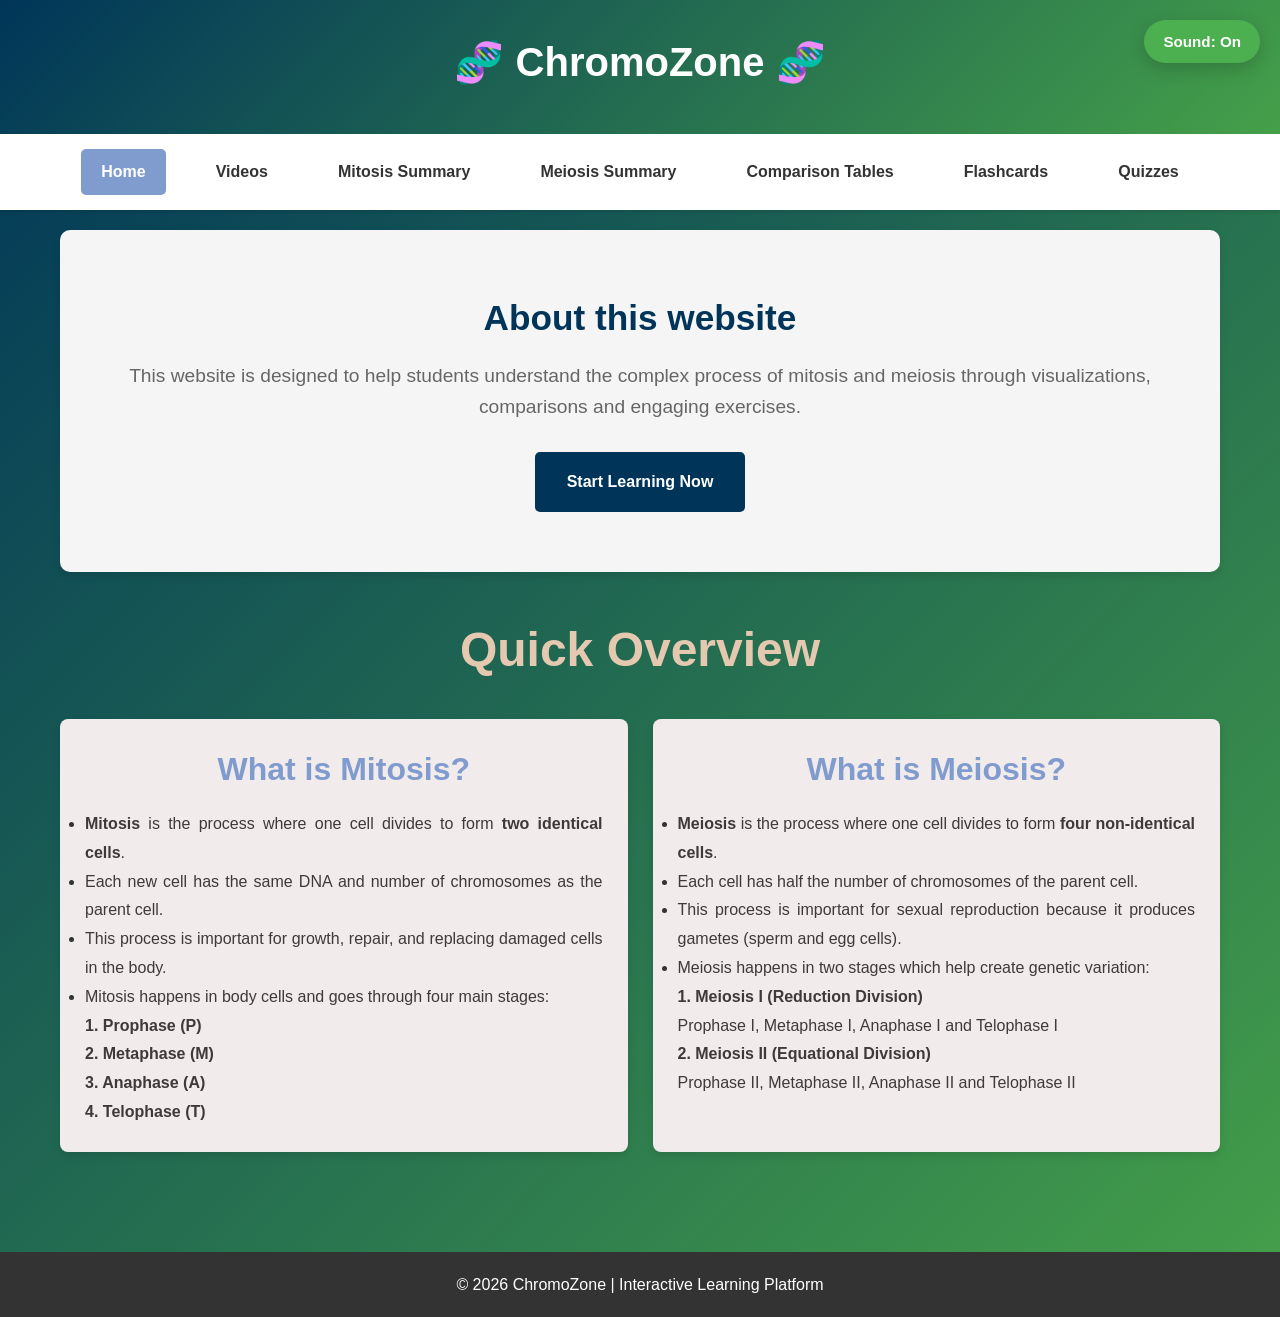
==== index.html @ c739baac "first commit" ====
<!DOCTYPE html>
<html lang="en">
<head>
    <meta charset="UTF-8">
    <meta name="viewport" content="width=device-width, initial-scale=1.0">
    <title>ChromoZone - Interactive Learning</title>
    <link rel="stylesheet" href="style.css">
</head>
<body>
    <header>
        <h1>🧬 ChromoZone 🧬</h1>
    </header>

    <nav>
        <a href="index.html"class="active">Home</a>
        <a href="video.html">Videos</a>
        <a href="mitosis.html">Mitosis Summary</a>
        <a href="meiosis.html">Meiosis Summary</a>
        <a href="comparison.html">Comparison Tables</a>
        <a href="flashcard.html">Flashcards</a>
        <a href="exercise.html">Quizzes</a>
    </nav>

    <main>
        <section class="hero">
            <div class="hero-content">
                <h2>About this website</h2>
                <p>This website is designed to help students understand the complex process of mitosis and meiosis through visualizations, comparisons and engaging exercises.</p>
            <div class="cta-buttons">
                    <a href="video.html" class="btn btn-primary">Start Learning Now</a>
            </section>

        <section class="quick-info">
            <h2>Quick Overview</h2>
            <div class="info-grid">
                <div class="info-box">
                    <h4 style="text-align: center;font-size: 2em;"><strong>What is Mitosis?</strong></h4>
                    <ul>
                        <li><p><strong>Mitosis</strong> is the process where one cell divides to form <strong>two identical cells</strong>.</p></li>
                        <li><p>Each new cell has the same DNA and number of chromosomes as the parent cell.</p></li>
                        <li><p>This process is important for growth, repair, and replacing damaged cells in the body.</p></li>
                        <li><p>Mitosis happens in body cells and goes through four main stages:</p></li>
                        <p><strong>1. Prophase (P)</strong></p>
                        <p><strong>2. Metaphase (M)</strong></p>
                        <p><strong>3. Anaphase (A)</strong></p>
                        <p><strong>4. Telophase (T)</strong></p>
                    </ul>
                </div>
                
                <div class="info-box">
                    <h4 style="text-align: center;font-size: 2em;"><strong>What is Meiosis?</strong></h4>
                     <ul>
                        <li><p><strong>Meiosis</strong> is the process where one cell divides to form <strong>four non-identical cells</strong>.</p></li>
                        <li><p>Each cell has half the number of chromosomes of the parent cell.</p></li>
                        <li><p>This process is important for sexual reproduction because it produces gametes (sperm and egg cells).</p></li>
                        <li><p>Meiosis happens in two stages which help create genetic variation:</p></li>
                        <p><strong>1. Meiosis I (Reduction Division)</strong></p>
                        <p>Prophase I, Metaphase I, Anaphase I and Telophase I</p>
                        <p><strong>2. Meiosis II (Equational Division)</strong></p>
                        <p>Prophase II, Metaphase II, Anaphase II and Telophase II</p>

                    </ul>
                </div>
            </div>
        </section>
    </main>

    <footer>
        <p>&copy; 2026 ChromoZone | Interactive Learning Platform</p>
    </footer>
    <script src="script.js"></script>
</body>
</html>
---- style.css ----
* {
    margin: 0;
    padding: 0;
    box-sizing: border-box;
}

:root {
    --primary-color: #003559;
    --secondary-color: #809bce;
    --accent-color: #e4c9b0;
    --dark-color: #333;
    --light-color: #f5f5f5;
    --success: #82bcc4;
    --warning: #ff9800;
    --danger: #f44336;
    --info: #2196F3;
}

body {
    margin: 0;
    font-family: 'Segoe UI', Tahoma, Geneva, Verdana, sans-serif;
    background: linear-gradient(135deg, var(--primary-color), #45A049);
    color: var(--dark-color);
    line-height: 1.6;
}

header {
    background: linear-gradient(135deg, var(--primary-color), #45a049);
    color: white;
    padding: 30px 20px;
    text-align: center;
    box-shadow: 0 4px 6px rgba(0,0,0,0.1);
}

header h1 {
    font-size: 2.5em;
    margin-bottom: 10px;
}

/* full-screen centered title with zoom animation (used by starter.html) */
.fullscreen-center {
    position: relative;
    width: 100vw;
    height: 100vh;
    background: linear-gradient(rgba(0, 0, 0, 0.3), rgba(0, 0, 0, 0.3)), url('https://upload.wikimedia.org/wikipedia/commons/thumb/1/1a/Meiosis_Overview.svg/1200px-Meiosis_Overview.svg.png');
    background-size: cover;
    background-position: center;
    background-attachment: fixed;
    display: flex;
    align-items: center;
    justify-content: center;
}

.zoom-heading {
    font-size: 4em;
    color: white;
    text-align: center;
    animation: zoomPulse 2.5s ease-in-out infinite;
}

/* center the content inside fullscreen container */
.center-content {
    text-align: center;
}

/* starter page button styling */
.explore-btn {
    margin-top: 1.5rem;
    font-size: 1.2rem;
    padding: 0.75rem 1.5rem;
}

@keyframes zoomPulse {
    0%, 100% { 
        transform: scale(1); 
        text-shadow: 0 0 10px rgba(255, 255, 255, 0.3);
        color: white;
        font-weight: 600;
    }
    50% { 
        transform: scale(1.15); 
        text-shadow: 0 0 30px rgba(0, 255, 242, 0.8), 0 0 60px rgba(100, 166, 211, 0.6);
        color: #ececec;
        font-weight: 700;
    }
}

header p {
    font-size: 1.1em;
    opacity: 0.9;
}

nav {
    background: white;
    padding: 15px 0;
    display: flex;
    justify-content: center;
    gap: 30px;
    box-shadow: 0 2px 4px rgba(0,0,0,0.1);
    flex-wrap: wrap;
}

nav a {
    text-decoration: none;
    font-weight: bold;
    color: var(--dark-color);
    padding: 10px 20px;
    border-radius: 5px;
    transition: all 0.3s ease;
}

nav a:hover, nav a.active {
    background: var(--secondary-color);
    color: white;
}

main {
    max-width: 1200px;
    margin: 0 auto;
    padding: 20px;
}

.hero {
    padding: 60px 40px;
    text-align: center;
    background: var(--light-color);
    border-radius: 10px;
    margin-bottom: 30px;
    box-shadow: 0 4px 8px rgba(0,0,0,0.1);
}

.hero h2 {
    font-size: 2.2em;
    margin-bottom: 15px;
    color: var(--primary-color);
}

.hero p {
    font-size: 1.2em;
    color: #666;
    margin-bottom: 30px;
}

.feature-grid {
    display: grid;
    grid-template-columns: repeat(auto-fit, minmax(250px, 1fr));
    gap: 20px;
    margin: 40px 0;
}

.feature-card {
    padding: 30px;
    background: linear-gradient(135deg, #faf7f7, #ffffff);
    border-radius: 8px;
    border-left: 4px solid var(--secondary-color);
    transition: transform 0.3s ease, box-shadow 0.3s ease;
}

.feature-card:hover {
    transform: translateY(-5px);
    box-shadow: 0 6px 12px rgba(0,0,0,0.15);
}

.feature-card h3 {
    color: var(--primary-color);
    margin-bottom: 15px;
    font-size: 1.3em;
}

.feature-card p {
    color: #666;
    font-size: 0.95em;
}

.cta-buttons {
    display: flex;
    gap: 20px;
    justify-content: center;
    flex-wrap: wrap;
    margin-top: 30px;
}

.btn {
    padding: 15px 30px;
    text-decoration: none;
    border-radius: 5px;
    font-weight: bold;
    display: inline-block;
    transition: all 0.3s ease;
    border: 2px solid transparent;
    cursor: pointer;
}

.btn-primary {
    background: var(--primary-color);
    color: white;
}

.btn-primary:hover {
    background: #45a049;
    box-shadow: 0 4px 8px rgba(102, 187, 106, 0.3);
}

.btn-secondary {
    background: var(--secondary-color);
    color: white;
}

.btn-secondary:hover {
    background: #ec407a;
    box-shadow: 0 4px 8px rgba(240, 98, 146, 0.3);
}

#audio-toggle-button {
    position: fixed;
    top: 20px;
    right: 20px;
    z-index: 1001;
    padding: 12px 18px;
    border-radius: 30px;
    font-size: 0.95rem;
    box-shadow: 0 6px 18px rgba(0, 0, 0, 0.18);
    background: rgba(255, 255, 255, 0.95);
    color: #333;
    border: 1px solid rgba(0, 0, 0, 0.08);
    transition: transform 0.2s ease, background 0.2s ease, color 0.2s ease;
}

#audio-toggle-button:hover {
    transform: translateY(-1px);
    background: white;
    color: #111;
}

#audio-toggle-button.audio-on {
    background: #4CAF50;
    color: white;
    border-color: rgba(76, 175, 80, 0.8);
}

#audio-toggle-button.audio-off {
    background: #f44336;
    color: white;
    border-color: rgba(244, 67, 54, 0.8);
}

.btn-success {
    background: var(--success);
    color: white;
}

.btn-success:hover {
    background: #45a049;
}

.btn-danger {
    background: var(--danger);
    color: white;
}

.btn-danger:hover {
    background: #da190b;
}

.btn-category {
    padding: 15px 40px;
    font-size: 1.1em;
    border-radius: 10px;
    transition: all 0.3s ease;
    box-shadow: 0 4px 6px rgba(0,0,0,0.1);
}

.easy-btn {
    background: #4CAF50;
    color: white;
}

.easy-btn:hover {
    background: #45a049;
    box-shadow: 0 6px 12px rgba(76, 175, 80, 0.4);
    transform: translateY(-2px);
}

.medium-btn {
    background: #FF9800;
    color: white;
}

.medium-btn:hover {
    background: #E68900;
    box-shadow: 0 6px 12px rgba(255, 152, 0, 0.4);
    transform: translateY(-2px);
}

.hard-btn {
    background: #F44336;
    color: white;
}

.hard-btn:hover {
    background: #DA190B;
    box-shadow: 0 6px 12px rgba(244, 67, 54, 0.4);
    transform: translateY(-2px);
}

/* layout for quiz page */
.quiz-wrapper {
    display: flex;
    gap: 20px;
    align-items: flex-start;
}

.quiz-progress-sidebar {
    width: 220px;
    position: sticky;
    top: 20px;
    align-self: flex-start;
}

.quiz-content {
    flex: 1;
}

.quick-info {
    margin: 40px 0;
}

.quick-info h2 {
    text-align: center;
    color: var(--accent-color);
    margin-bottom: 30px;
    font-size: 3em;
}

.info-grid {
    display: grid;
    gap: 25px;
}

.quick-info .info-grid {
    grid-template-columns: repeat(2, 1fr);
}

.section .info-grid {
    grid-template-columns: repeat(1, 1fr);
}


.quick-info .info-box {
    background: rgb(241, 235, 235);
    padding: 25px;
    border-radius: 8px;
    box-shadow: 0 4px 8px rgba(0,0,0,0.1);
    transition: all 0.3s ease;
}

.section .info-box {
    background: var(--accent-color);
    padding: 25px;
    border-radius: 8px;
    box-shadow: 0 4px 8px rgba(0,0,0,0.1);
    transition: all 0.3s ease;
}

.info-box:hover {
    transform: translateY(-3px);
    box-shadow: 0 6px 12px rgba(0,0,0,0.15);
}

.info-box h4 {
    color: var(--secondary-color);
    margin-bottom: 15px;
    font-size: 1.3em;
}

.info-box p {
    color: #3f3a3a;
    line-height: 1.8;
    text-align: justify;
}

/* 3D Canvas Styles */
#canvas-3d {
    width: 100%;
    height: 600px;
    display: block;
    margin: 20px 0;
    border-radius: 8px;
}

/* Simple CSS 3D cube for conceptual visualization */
.three-d-wrapper {
    display: flex;
    gap: 30px;
    align-items: center;
    flex-wrap: wrap;
}

.cube-scene {
    width: 260px;
    height: 260px;
    perspective: 900px;
}

.cube {
    width: 200px;
    height: 200px;
    position: relative;
    margin: 0 auto;
    transform-style: preserve-3d;
    transform: rotateX(-20deg) rotateY(20deg);
    transition: transform 0.9s cubic-bezier(.2,.8,.2,1);
}

.cube-scene:hover .cube, .cube-scene:focus-within .cube {
    transform: rotateX(0deg) rotateY(360deg);
}

.cube__face {
    position: absolute;
    width: 200px;
    height: 200px;
    display: flex;
    align-items: center;
    justify-content: center;
    font-weight: bold;
    color: white;
    border-radius: 8px;
    backface-visibility: hidden;
}

.cube__face--front  { background: linear-gradient(135deg, #4CAF50, #45a049); transform: translateZ(100px); }
.cube__face--back   { background: linear-gradient(135deg, #FF9800, #E68900); transform: rotateY(180deg) translateZ(100px); }
.cube__face--right  { background: linear-gradient(135deg, #2196F3, #1976D2); transform: rotateY(90deg) translateZ(100px); }
.cube__face--left   { background: linear-gradient(135deg, #8fd3f4, #4fc3f7); transform: rotateY(-90deg) translateZ(100px); }
.cube__face--top    { background: linear-gradient(135deg, #F06292, #ec407a); transform: rotateX(90deg) translateZ(100px); }
.cube__face--bottom { background: linear-gradient(135deg, #9E9E9E, #757575); transform: rotateX(-90deg) translateZ(100px); }

@media (max-width: 768px) {
    .cube-scene { width: 180px; height: 180px; }
    .cube { width: 150px; height: 150px; }
    .cube__face { width: 150px; height: 150px; }
}

.section {
    padding: 30px;
    border-radius: 8px;
    margin-bottom: 30px;
    box-shadow: 0 4px 12px rgba(0,0,0,0.15);
    border-left: 6px solid transparent;
    background: linear-gradient(135deg, #e8f5e8, #ffffff);
    transition: all 0.3s ease;
}

.section h2 {
    margin-bottom: 10px;
    font-size: 2em;
    color: var(--primary-color);
    padding-bottom: 10px;
    text-align: center;
}

/* Section 1: Meiosis I vs II - Teal/Blue Theme */
.section-meiosis1-2 {
    background: linear-gradient(135deg, #e1f5cb 0%, #d3f0b1 100%);
    border-left-color: #388e3c;
}

.section-meiosis1-2 h2 {
    color: #1b5e20;
    border-bottom: 3px solid #388e3c;
}

/* Section 2: Meiosis vs Mitosis - Green Theme */
.section-meiosis-mitosis {
    background: linear-gradient(135deg, #e1f5cb 0%, #d3f0b1 100%);
    border-left-color: #388e3c;
}

.section-meiosis-mitosis h2 {
    color: #1b5e20;
    border-bottom: 3px solid #388e3c;
}

/* Section 3: Summary - Purple/Warm Theme */
.section-summary {
    background: linear-gradient(135deg, #f3e5f5 0%, #e1bee7 100%);
    border-left-color: #7b1fa2;
}

.section-summary h2 {
    color: #4a148c;
    border-bottom: 3px solid #7b1fa2;
}

/* colored columns for three-column comparison tables */
.table-container .three-col th:nth-child(1) {
    background: linear-gradient(135deg, #00838f, #0097a7);
    color: white;
}
.table-container .three-col th:nth-child(2) {
    background: linear-gradient(135deg, #388e3c, #43a047);
    color: white;
}
.table-container .three-col th:nth-child(3) {
    background: linear-gradient(135deg, #f57c00, #fb8c00);
    color: white;
}
.table-container .three-col td:nth-child(1) {
    background-color: #e0f7fa;
    border-right: 3px solid #00838f;
}
.table-container .three-col td:nth-child(2) {
    background-color: #f1f8e9;
    border-right: 3px solid #388e3c;
}
.table-container .three-col td:nth-child(3) {
    background-color: #fff3e0;
}
.table-container .three-col th,
.table-container .three-col td {
    padding: 15px;
    border: 1px solid #ccc;
    font-size: 0.95em;
    line-height: 1.5;
}
.table-container .three-col {
    border-collapse: collapse;
    width: 100%;
    box-shadow: 0 4px 15px rgba(0, 0, 0, 0.1);
    border-radius: 8px;
    overflow: hidden;
}
.table-container .three-col tbody tr {
    transition: all 0.3s ease;
    border-bottom: 2px solid #e0e0e0;
}
.table-container .three-col tbody tr:hover {
    background: linear-gradient(90deg, rgba(224, 247, 250, 0.8), rgba(241, 248, 233, 0.8), rgba(255, 243, 224, 0.8));
    transform: scale(1.02);
    box-shadow: inset 0 2px 8px rgba(0, 0, 0, 0.05);
}
.table-container .three-col tbody tr:nth-child(even) {
    background: linear-gradient(90deg, #fafafa, #fafafa, #fafafa);
}
.table-container .three-col tbody tr strong {
    color: #333;
    font-weight: 700;
    display: block;
    margin-bottom: 4px;
}

/* Container */
.suggestion-container {
    background: #f0f8ff;
    border-left: 4px solid #2196F3;
    border-radius: 8px;
    margin-top: 30px;
    overflow: hidden;
}

/* Header */
.suggestion-header {
    display: flex;
    justify-content: space-between;
    align-items: center;
    padding: 15px 20px;
    cursor: pointer;
    font-weight: bold;
    color: #2196F3;
    user-select: none;
}

/* Content */
.suggestion-content {
    padding: 0 20px;
    max-height: 0;
    overflow: hidden;
    transition: max-height 0.4s ease, padding 0.3s ease;
    color: #666;
}

/* When open */
.suggestion-content.open {
    max-height: 200px;
    padding: 10px 20px 20px;
}

/* Rotate icon */
.rotate {
    transform: rotate(180deg);
    transition: transform 0.3s ease;
}

/* Video Section */
.video-container {
    position: relative;
    width: 100%;
    max-width: 700px;
    margin: 30px auto;
    background: var(--light-color);
    border-radius: 8px;
    overflow: hidden;
    box-shadow: 0 4px 8px rgba(0,0,0,0.2);
}

.video-container iframe {
    width: 100%;
    height: 400px;
    border: 2px solid var(--light-color);
}

.video-description {
    background: #f5f5f5;
    padding: 20px;
    margin-top: 20px;
    border-radius: 8px;
    border-left: 4px solid var(--info);
}

/* Comparison Tables */
.comparison-tables {
    display: grid;
    grid-template-columns: repeat(auto-fit, minmax(400px, 1fr));
    gap: 30px;
    margin: 30px 0;
}

.table-container {
    overflow-x: auto;
    border-radius: 8px;
    box-shadow: 0 4px 8px rgba(0,0,0,0.1);
}

table {
    width: 100%;
    border-collapse: collapse;
    background: white;
}

table thead {
    background: var(--primary-color);
    color: white;
}

table th {
    padding: 15px;
    text-align: left;
    font-weight: bold;
}

table td {
    padding: 12px 15px;
    border-bottom: 1px solid #ddd;
}

table tbody tr:hover {
    background: #f9f9f9;
}

table tbody tr:nth-child(even) {
    background: #f5f5f5;
}

/* Stage Explanation */
.stage-explanation {
    background: linear-gradient(135deg, #f9f9f9, #ffffff);
    padding: 20px;
    margin: 20px 0;
    border-radius: 8px;
    border-left: 4px solid var(--secondary-color);
}

.stage-explanation h3 {
    color: var(--primary-color);
    margin-bottom: 10px;
}

.stage-explanation p {
    color: #666;
    line-height: 1.8;
}

/* Flashcard Styles */
.flashcard-container {
    display: grid;
    grid-template-columns: repeat(auto-fit, minmax(300px, 1fr));
    gap: 20px;
    margin: 30px 0;
}

.flashcard {
    background: white;
    border-radius: 8px;
    box-shadow: 0 4px 8px rgba(0,0,0,0.1);
    min-height: 250px;
    perspective: 1000px;
    cursor: pointer;
}

.flashcard-inner {
    position: relative;
    width: 100%;
    height: 100%;
    transition: transform 0.6s;
    transform-style: preserve-3d;
}

.flashcard.flipped .flashcard-inner {
    transform: rotateY(180deg);
}

.flashcard-front, .flashcard-back {
    position: absolute;
    width: 100%;
    height: 100%;
    backface-visibility: hidden;
    display: flex;
    align-items: center;
    justify-content: center;
    padding: 20px;
    text-align: center;
    border-radius: 8px;
}

.flashcard-front {
    background: linear-gradient(135deg, var(--secondary-color), #bde0909d);
    color: rgb(40, 58, 20);
    font-weight: bold;
    font-size: 1.1em;
}

.flashcard-back {
    background: linear-gradient(135deg, #3d913d);
    color: white;
    transform: rotateY(180deg);
    flex-direction: column;
    justify-content: flex-start;
    align-items: center;
    padding-top: 15px;
}

.flashcard-back.no-image {
    justify-content: center;
    padding-top: 20px;
}

.flashcard-image {
    max-width: 90%;
    max-height: 120px;
    border-radius: 8px;
    margin-bottom: 15px;
    box-shadow: 0 2px 4px rgba(0,0,0,0.2);
    object-fit: contain;
    order: -1;
}

/* Quiz Styles */
.quiz-container {
    max-width: 700px;
    margin: 30px auto;
}

.question {
    background: white;
    padding: 25px;
    border-radius: 8px;
    margin-bottom: 20px;
    box-shadow: 0 4px 8px rgba(0,0,0,0.1);
}

.question h4 {
    color: var(--primary-color);
    margin-bottom: 20px;
    font-size: 1.1em;
}

.question-number {
    display: inline-block;
    background: var(--secondary-color);
    color: white;
    width: 30px;
    height: 30px;
    border-radius: 50%;
    text-align: center;
    line-height: 30px;
    margin-right: 10px;
}

.options {
    display: flex;
    flex-direction: column;
    gap: 10px;
    margin-top: 15px;
}

.option {
    padding: 12px 15px;
    background: #f5f5f5;
    border: 2px solid transparent;
    border-radius: 5px;
    cursor: pointer;
    transition: all 0.3s ease;
}

.option:hover {
    background: #e0e0e0;
    border-color: var(--secondary-color);
}

.option input[type="radio"] {
    margin-right: 10px;
}

.option.selected {
    background: #e3f2fd;
    border-color: var(--info);
}

.option.correct {
    background: #c8e6c9;
    border-color: var(--success);
}

.option.incorrect {
    background: #ffcdd2;
    border-color: var(--danger);
}

.quiz-progress {
    background: #f5f5f5;
    padding: 20px;
    border-radius: 8px;
    margin-bottom: 20px;
}

.progress-bar {
    width: 100%;
    height: 10px;
    background: #ddd;
    border-radius: 5px;
    overflow: hidden;
    margin-top: 10px;
}

.progress-fill {
    height: 100%;
    background: var(--secondary-color);
    transition: width 0.3s ease;
}

.results {
    background: white;
    padding: 30px;
    border-radius: 8px;
    text-align: center;
    margin: 20px 0;
}

.score {
    font-size: 3em;
    color: var(--secondary-color);
    margin: 20px 0;
    font-weight: bold;
}

.score-message {
    font-size: 1.3em;
    color: #666;
}

/* Celebration Styles */
.celebration {
    position: fixed;
    top: 0;
    left: 0;
    width: 100%;
    height: 100%;
    background: rgba(0, 0, 0, 0.3);
    display: flex;
    justify-content: center;
    align-items: center;
    z-index: 1000;
    animation: fadeIn 0.5s ease-in;
    pointer-events: none;
}

.celebration-content {
    text-align: center;
    color: white;
    font-size: 2.5em;
    animation: bounce 1s ease-in-out infinite;
    text-shadow: 2px 2px 4px rgba(0,0,0,0.5);
}

.applause-text {
    font-size: 3em;
    margin-bottom: 10px;
    font-weight: bold;
}

.confetti {
    position: absolute;
    width: 100%;
    height: 100%;
    pointer-events: none;
    overflow: hidden;
}

.confetti-piece {
    position: absolute;
    width: 8px;
    height: 8px;
    background: #ff6b6b;
    animation: fall 3s linear infinite;
    border-radius: 1px;
}

.confetti-piece:nth-child(2n) {
    background: #4ecdc4;
    width: 6px;
    height: 12px;
    border-radius: 3px;
}

.confetti-piece:nth-child(3n) {
    background: #45b7d1;
    width: 10px;
    height: 6px;
    border-radius: 2px;
}

.confetti-piece:nth-child(4n) {
    background: #f9ca24;
    width: 4px;
    height: 10px;
    border-radius: 2px;
}

.confetti-piece:nth-child(5n) {
    background: #f0932b;
    width: 12px;
    height: 4px;
    border-radius: 1px;
}

.confetti-piece:nth-child(6n) {
    background: #eb4d4b;
    width: 7px;
    height: 7px;
    border-radius: 50%;
}

.confetti-piece:nth-child(7n) {
    background: #6c5ce7;
    width: 5px;
    height: 11px;
    border-radius: 2px;
}

@keyframes fadeIn {
    from { opacity: 0; }
    to { opacity: 1; }
}

@keyframes bounce {
    0%, 20%, 50%, 80%, 100% {
        transform: translateY(0);
    }
    40% {
        transform: translateY(-20px);
    }
    60% {
        transform: translateY(-10px);
    }
}

@keyframes fall {
    0% {
        transform: translateY(-10px) rotate(0deg);
        opacity: 1;
    }
    100% {
        transform: translateY(100vh) rotate(720deg);
        opacity: 0;
    }
}

/* Stage Navigation */
.stage-nav {
    display: flex;
    gap: 10px;
    margin: 20px 0;
    flex-wrap: wrap;
    justify-content: center;
}

.stage-btn {
    padding: 10px 20px;
    background: white;
    border: 2px solid var(--secondary-color);
    color: var(--secondary-color);
    border-radius: 5px;
    cursor: pointer;
    transition: all 0.3s ease;
    font-weight: bold;
}

.stage-btn:hover, .stage-btn.active {
    background: var(--secondary-color);
    color: white;
}

/* Responsive Design */
@media (max-width: 768px) {
    header h1 {
        font-size: 1.8em;
    }

    nav {
        gap: 10px;
    }

    nav a {
        padding: 8px 15px;
        font-size: 0.9em;
    }

    .hero {
        padding: 30px 20px;
    }

    .hero h2 {
        font-size: 1.6em;
    }

    main {
        padding: 10px;
    }

    .section {
        padding: 20px;
    }

    #canvas-3d {
        height: 400px;
    }

    .video-container iframe {
        height: 300px;
    }

    .comparison-tables {
        grid-template-columns: 1fr;
    }

    table th, table td {
        padding: 10px;
        font-size: 0.9em;
    }

    .feature-grid {
        grid-template-columns: 1fr;
    }
}

/* Meiosis Section Toggle */
.meiosis-section {
    display: block;
    animation: fadeIn 0.3s ease-in;
}

.meiosis-section.hidden {
    display: none;
}

@keyframes fadeIn {
    from {
        opacity: 0;
    }
    to {
        opacity: 1;
    }
}

footer {
    background: var(--dark-color);
    color: white;
    padding: 20px;
    text-align: center;
    margin-top: 40px;
}

summary {
    font-size: 1.2em;
    font-weight: bold;
    color: var(--primary-color);
    cursor: pointer;
    margin-bottom: 10px;
}

body{
margin:0;
font-family:Arial;
}

.container{
display:flex;
align-items:flex-start;
gap: 0;
}

/* LEFT SIDE */

.animation-area{
width:50%;
height:100vh;
position:sticky;
top:0;
display:flex;
justify-content:center;
align-items:center;
overflow:hidden;
background:#f7f0f0;
}

.animation-area canvas{
width:100%;
height:100%;
max-width:none;
max-height:none;
border-radius:12px;
box-shadow:0 10px 24px rgba(0,0,0,0.14);
}

canvas{
display:block;
}

.spacer{
height:100vh;
}

/* RIGHT SIDE */

.text-area{
width:50%;
}

.stage{
height:100vh;
padding:80px;
}

.stage h2{
color:#4CAF50;
font-size:36px;
}

.stage p{
color:#f5f5f5;
font-size:18px;
max-width:500px;
line-height:1.6;
}
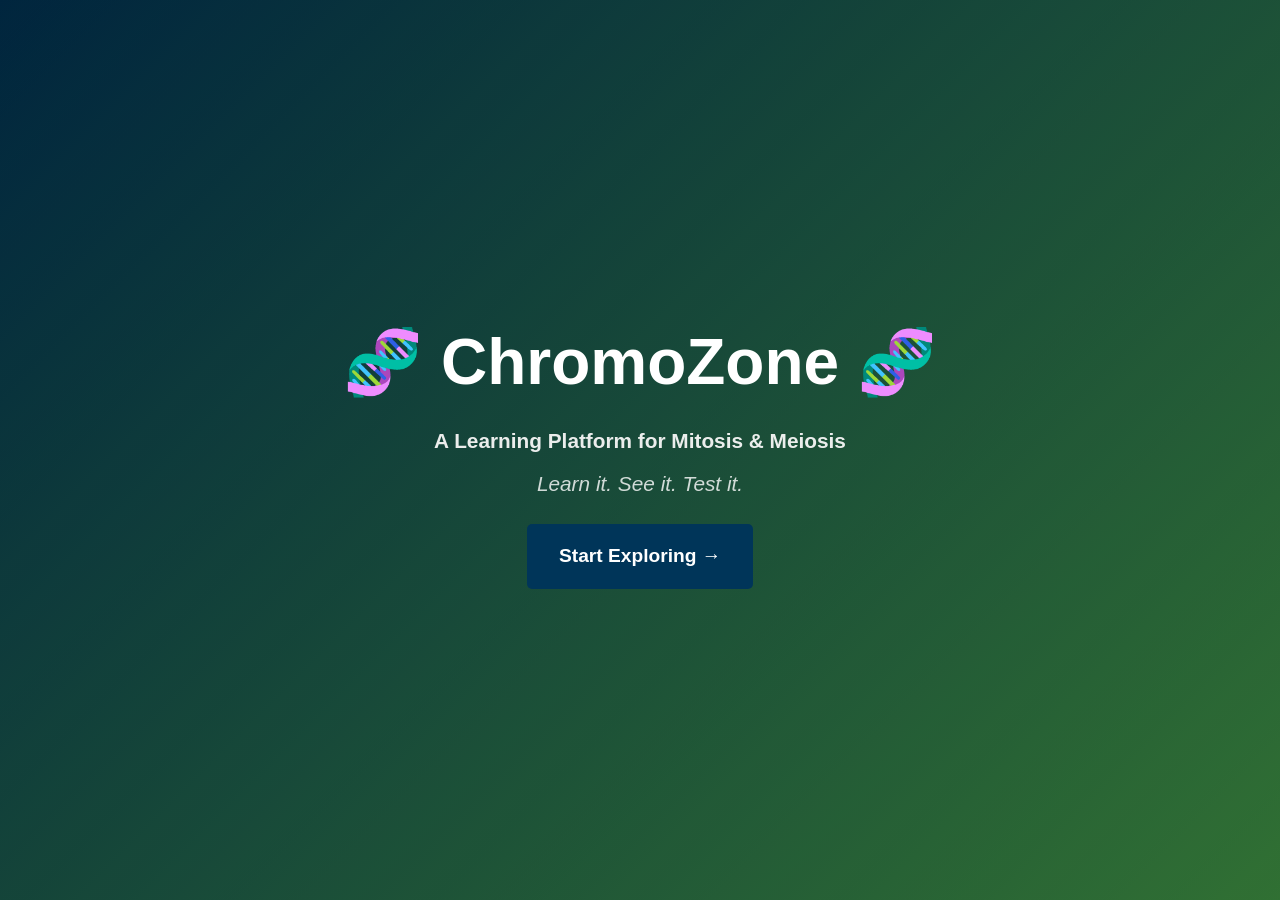
==== commit 00e2d955: "first commit" ====
--- a/index.html
+++ b/index.html
@@ -3,71 +3,18 @@
 <head>
     <meta charset="UTF-8">
     <meta name="viewport" content="width=device-width, initial-scale=1.0">
-    <title>ChromoZone - Interactive Learning</title>
+    <title>ChromoZone – Centered Animation</title>
     <link rel="stylesheet" href="style.css">
 </head>
 <body>
-    <header>
-        <h1>🧬 ChromoZone 🧬</h1>
-    </header>
+    <!-- simple starter page: heading centered with zoom animation -->
+    <div class="fullscreen-center">
+        <div class="center-content">
+            <h1 class="zoom-heading">🧬 ChromoZone 🧬</h1>
+            <p style="color: rgba(250, 249, 249, 0.938); font-size: 1.3em; margin-top: 0.5em;"><strong>A Learning Platform for Mitosis & Meiosis</strong></p>
+            <p style="color: rgba(255,255,255,0.8); font-style: italic; font-size: 1.3em; margin-top: 0.5em;">Learn it. See it. Test it.</p>
+            <a href="main.html" class="btn btn-primary explore-btn">Start Exploring →</a>
+        </div>
+    </div>
+        
 
-    <nav>
-        <a href="index.html"class="active">Home</a>
-        <a href="video.html">Videos</a>
-        <a href="mitosis.html">Mitosis Summary</a>
-        <a href="meiosis.html">Meiosis Summary</a>
-        <a href="comparison.html">Comparison Tables</a>
-        <a href="flashcard.html">Flashcards</a>
-        <a href="exercise.html">Quizzes</a>
-    </nav>
-
-    <main>
-        <section class="hero">
-            <div class="hero-content">
-                <h2>About this website</h2>
-                <p>This website is designed to help students understand the complex process of mitosis and meiosis through visualizations, comparisons and engaging exercises.</p>
-            <div class="cta-buttons">
-                    <a href="video.html" class="btn btn-primary">Start Learning Now</a>
-            </section>
-
-        <section class="quick-info">
-            <h2>Quick Overview</h2>
-            <div class="info-grid">
-                <div class="info-box">
-                    <h4 style="text-align: center;font-size: 2em;"><strong>What is Mitosis?</strong></h4>
-                    <ul>
-                        <li><p><strong>Mitosis</strong> is the process where one cell divides to form <strong>two identical cells</strong>.</p></li>
-                        <li><p>Each new cell has the same DNA and number of chromosomes as the parent cell.</p></li>
-                        <li><p>This process is important for growth, repair, and replacing damaged cells in the body.</p></li>
-                        <li><p>Mitosis happens in body cells and goes through four main stages:</p></li>
-                        <p><strong>1. Prophase (P)</strong></p>
-                        <p><strong>2. Metaphase (M)</strong></p>
-                        <p><strong>3. Anaphase (A)</strong></p>
-                        <p><strong>4. Telophase (T)</strong></p>
-                    </ul>
-                </div>
-                
-                <div class="info-box">
-                    <h4 style="text-align: center;font-size: 2em;"><strong>What is Meiosis?</strong></h4>
-                     <ul>
-                        <li><p><strong>Meiosis</strong> is the process where one cell divides to form <strong>four non-identical cells</strong>.</p></li>
-                        <li><p>Each cell has half the number of chromosomes of the parent cell.</p></li>
-                        <li><p>This process is important for sexual reproduction because it produces gametes (sperm and egg cells).</p></li>
-                        <li><p>Meiosis happens in two stages which help create genetic variation:</p></li>
-                        <p><strong>1. Meiosis I (Reduction Division)</strong></p>
-                        <p>Prophase I, Metaphase I, Anaphase I and Telophase I</p>
-                        <p><strong>2. Meiosis II (Equational Division)</strong></p>
-                        <p>Prophase II, Metaphase II, Anaphase II and Telophase II</p>
-
-                    </ul>
-                </div>
-            </div>
-        </section>
-    </main>
-
-    <footer>
-        <p>&copy; 2026 ChromoZone | Interactive Learning Platform</p>
-    </footer>
-    <script src="script.js"></script>
-</body>
-</html>
